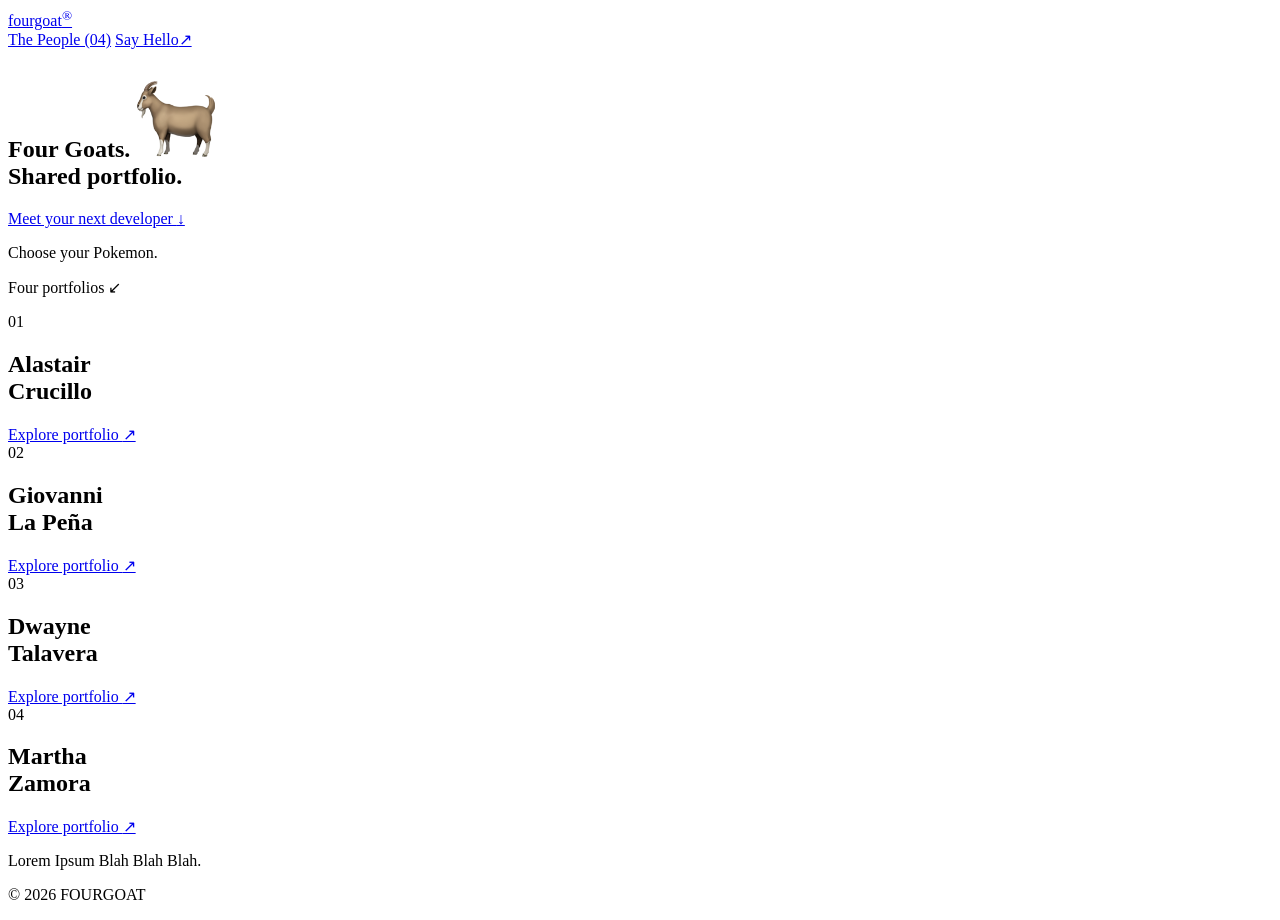
==== src/main/resources/templates/index.html @ 1ed98269 "add landing page and assets folders" ====
<!DOCTYPE html>
<html lang="en" xmlns:th="http://www.thymeleaf.org">
<head>
    <meta charset="UTF-8">
    <meta name="viewport" content="width=device-width, initial-scale=1">
    <title>fourgoat® — Shared portfolio</title>
    <link rel="stylesheet" href="/css/HOME_css.css" th:href="@{/css/HOME_css.css}">
</head>
<body>
    <div class="page">
        <header class="header">
            <a class="wordmark" href="/" th:href="@{/}" aria-label="fourgoat home">fourgoat<sup>®</sup></a>
            <nav aria-label="Main navigation">
                <a href="#people">The People (04)</a>
                <a class="hello" href="#hello">Say <span>Hello</span><span class="hello-arrow" aria-hidden="true">↗</span></a>
            </nav>
        </header>

        <main>
            <section class="hero" aria-labelledby="hero-title">
                <h1 id="hero-title">Four Goats. <img class="goat" src="[data-uri]" alt="" width="88" height="88"><br>Shared portfolio.</h1>
                <a class="hero-prompt" href="#people">Meet your next developer <span aria-hidden="true">↓</span></a>
            </section>

            <section id="people" aria-label="Our four portfolios">
                <div class="section-labels">
                    <p>Choose your Pokemon.</p>
                    <p>Four portfolios <span aria-hidden="true">↙</span></p>
                </div>
                <div class="members">
                    <article class="member member-one" aria-labelledby="member-one-name">
                        <span class="member-number">01</span>
                        <h2 id="member-one-name">Alastair<br>Crucillo</h2>
                        <a class="portfolio-link" href="/member1" th:href="@{/member1}" aria-label="Explore Alastair Crucillo's portfolio">Explore portfolio <span aria-hidden="true">↗</span></a>
                    </article>
                    <article class="member member-two" aria-labelledby="member-two-name">
                        <span class="member-number">02</span>
                        <h2 id="member-two-name">Giovanni<br>La Peña</h2>
                        <a class="portfolio-link" href="/member2" th:href="@{/member2}" aria-label="Explore Giovanni La Peña's portfolio">Explore portfolio <span aria-hidden="true">↗</span></a>
                    </article>
                    <article class="member member-three" aria-labelledby="member-three-name">
                        <span class="member-number">03</span>
                        <h2 id="member-three-name">Dwayne<br>Talavera</h2>
                        <a class="portfolio-link" href="/member3" th:href="@{/member3}" aria-label="Explore Dwayne Talavera's portfolio">Explore portfolio <span aria-hidden="true">↗</span></a>
                    </article>
                    <article class="member member-four" aria-labelledby="member-four-name">
                        <span class="member-number">04</span>
                        <h2 id="member-four-name">Martha<br>Zamora</h2>
                        <a class="portfolio-link" href="/member4" th:href="@{/member4}" aria-label="Explore Martha Zamora's portfolio">Explore portfolio <span aria-hidden="true">↗</span></a>
                    </article>
                </div>
            </section>
        </main>

        <footer id="hello">
            <p class="footer-message">Lorem Ipsum Blah Blah Blah.</p>
            <p class="copyright">© 2026 FOURGOAT</p>
        </footer>
    </div>
</body>
</html>
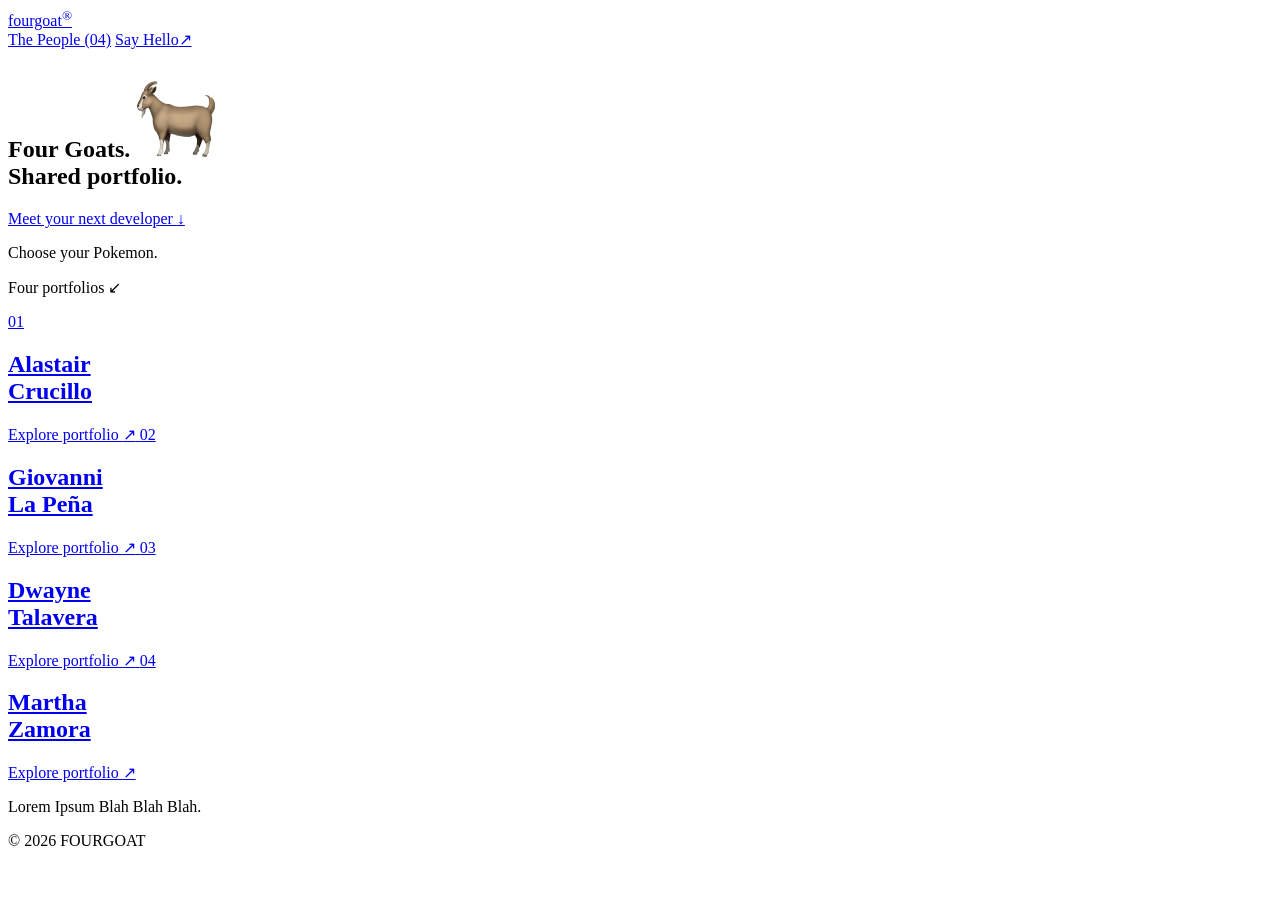
==== commit cc9b1e08: "clickable card" ====
--- a/src/main/resources/templates/index.html
+++ b/src/main/resources/templates/index.html
@@ -28,26 +28,26 @@
                     <p>Four portfolios <span aria-hidden="true">↙</span></p>
                 </div>
                 <div class="members">
-                    <article class="member member-one" aria-labelledby="member-one-name">
+                    <a class="member member-one" href="/alastair" th:href="@{/alastair}" aria-label="Explore Alastair Crucillo's portfolio">
                         <span class="member-number">01</span>
                         <h2 id="member-one-name">Alastair<br>Crucillo</h2>
-                        <a class="portfolio-link" href="/member1" th:href="@{/member1}" aria-label="Explore Alastair Crucillo's portfolio">Explore portfolio <span aria-hidden="true">↗</span></a>
-                    </article>
-                    <article class="member member-two" aria-labelledby="member-two-name">
+                        <span class="portfolio-link" aria-hidden="true">Explore portfolio <span>↗</span></span>
+                    </a>
+                    <a class="member member-two" href="/giovanni" th:href="@{/giovanni}" aria-label="Explore Giovanni La Peña's portfolio">
                         <span class="member-number">02</span>
                         <h2 id="member-two-name">Giovanni<br>La Peña</h2>
-                        <a class="portfolio-link" href="/member2" th:href="@{/member2}" aria-label="Explore Giovanni La Peña's portfolio">Explore portfolio <span aria-hidden="true">↗</span></a>
-                    </article>
-                    <article class="member member-three" aria-labelledby="member-three-name">
+                        <span class="portfolio-link" aria-hidden="true">Explore portfolio <span>↗</span></span>
+                    </a>
+                    <a class="member member-three" href="/dwayne" th:href="@{/dwayne}" aria-label="Explore Dwayne Talavera's portfolio">
                         <span class="member-number">03</span>
                         <h2 id="member-three-name">Dwayne<br>Talavera</h2>
-                        <a class="portfolio-link" href="/member3" th:href="@{/member3}" aria-label="Explore Dwayne Talavera's portfolio">Explore portfolio <span aria-hidden="true">↗</span></a>
-                    </article>
-                    <article class="member member-four" aria-labelledby="member-four-name">
+                        <span class="portfolio-link" aria-hidden="true">Explore portfolio <span>↗</span></span>
+                    </a>
+                    <a class="member member-four" href="/martha" th:href="@{/martha}" aria-label="Explore Martha Zamora's portfolio">
                         <span class="member-number">04</span>
                         <h2 id="member-four-name">Martha<br>Zamora</h2>
-                        <a class="portfolio-link" href="/member4" th:href="@{/member4}" aria-label="Explore Martha Zamora's portfolio">Explore portfolio <span aria-hidden="true">↗</span></a>
-                    </article>
+                        <span class="portfolio-link" aria-hidden="true">Explore portfolio <span>↗</span></span>
+                    </a>
                 </div>
             </section>
         </main>
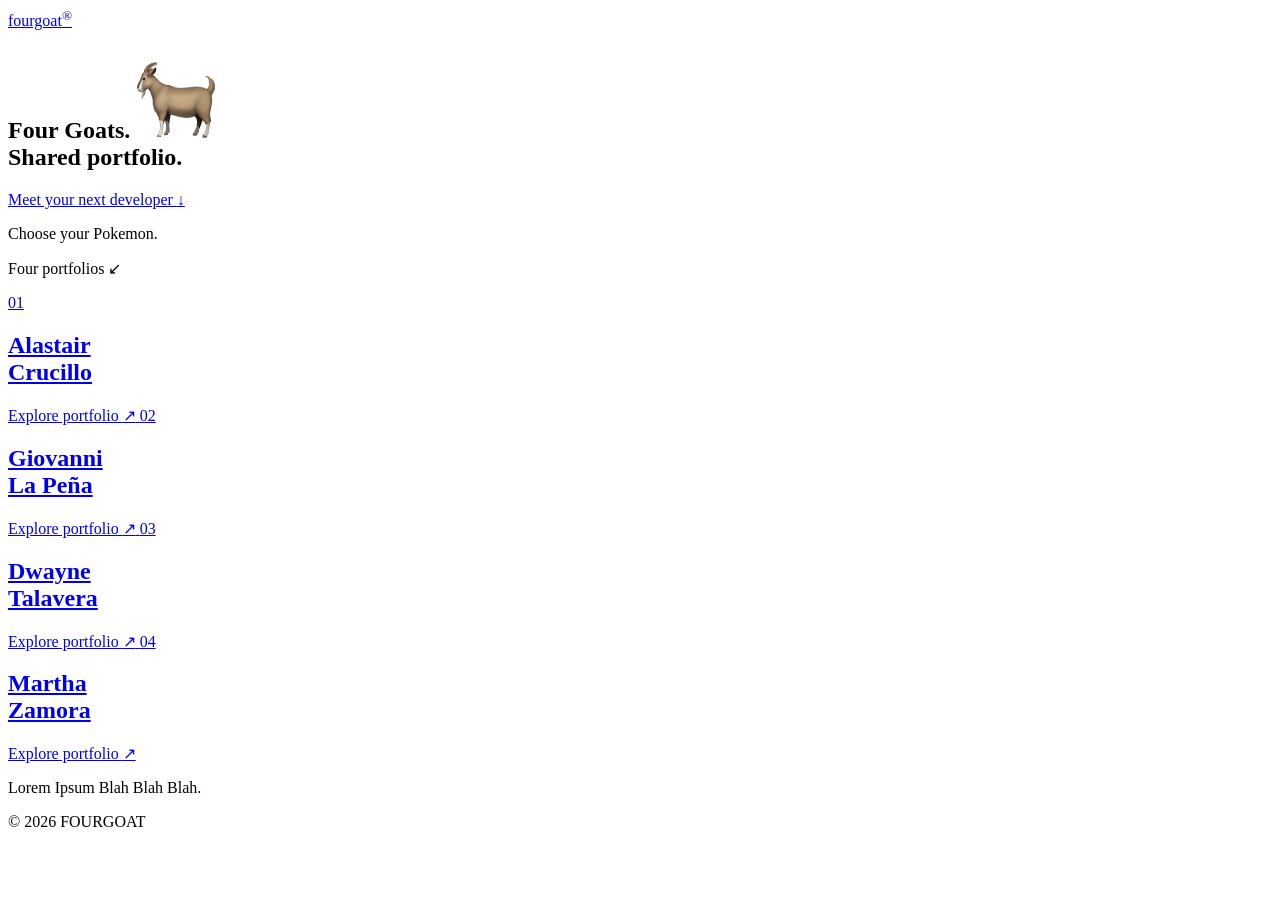
==== commit dcd0b103: "fix" ====
--- a/src/main/resources/templates/index.html
+++ b/src/main/resources/templates/index.html
@@ -10,10 +10,7 @@
     <div class="page">
         <header class="header">
             <a class="wordmark" href="/" th:href="@{/}" aria-label="fourgoat home">fourgoat<sup>®</sup></a>
-            <nav aria-label="Main navigation">
-                <a href="#people">The People (04)</a>
-                <a class="hello" href="#hello">Say <span>Hello</span><span class="hello-arrow" aria-hidden="true">↗</span></a>
-            </nav>
+            
         </header>
 
         <main>
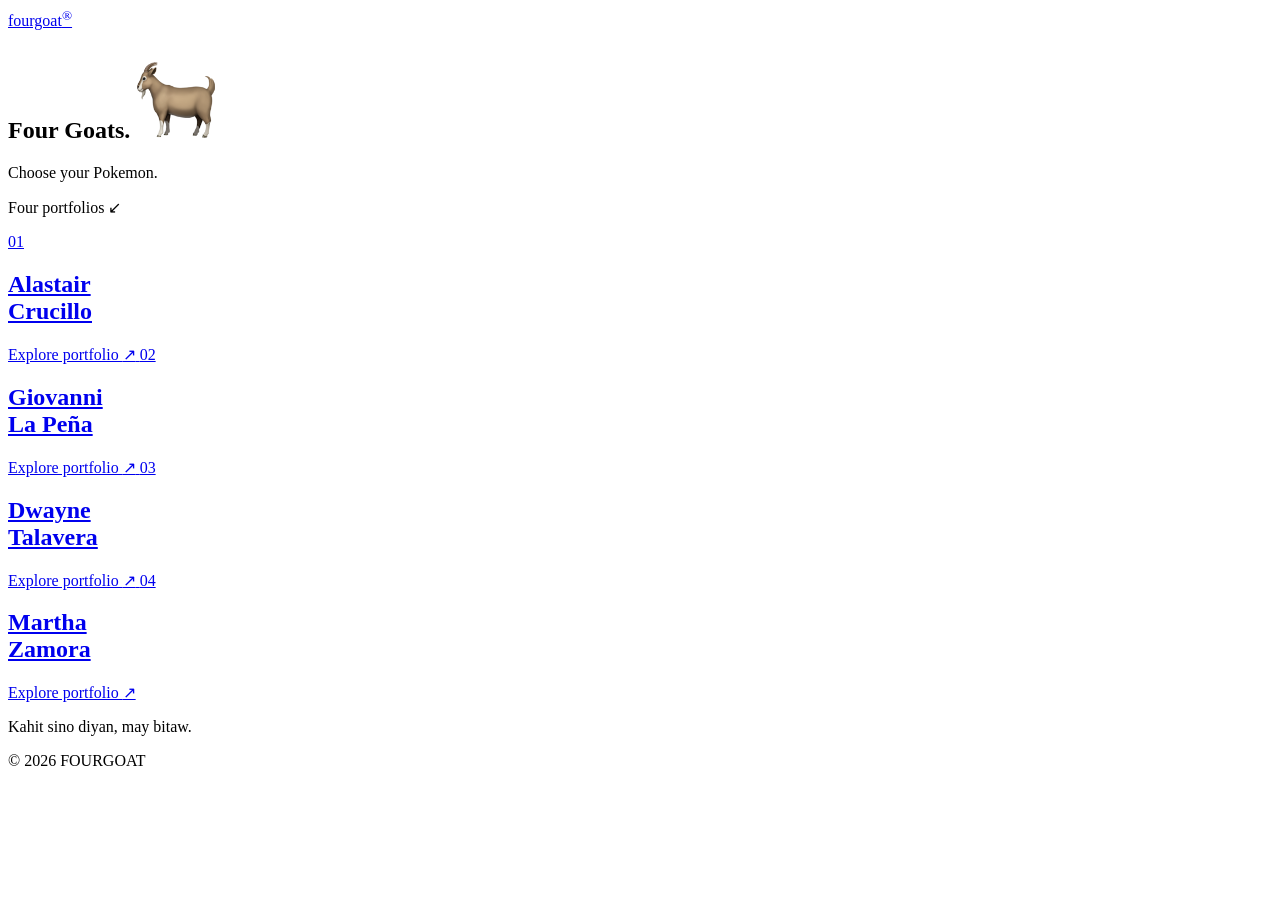
==== commit cbdad61f: "ako naman" ====
--- a/src/main/resources/templates/index.html
+++ b/src/main/resources/templates/index.html
@@ -15,8 +15,8 @@
 
         <main>
             <section class="hero" aria-labelledby="hero-title">
-                <h1 id="hero-title">Four Goats. <img class="goat" src="[data-uri]" alt="" width="88" height="88"><br>Shared portfolio.</h1>
-                <a class="hero-prompt" href="#people">Meet your next developer <span aria-hidden="true">↓</span></a>
+                <h1 id="hero-title">Four Goats. <img class="goat" src="[data-uri]" alt="" width="88" height="88"><br></h1>
+                <a class="hero-prompt" href="#people"></a><span aria-hidden="true"></span></a>
             </section>
 
             <section id="people" aria-label="Our four portfolios">
@@ -50,7 +50,7 @@
         </main>
 
         <footer id="hello">
-            <p class="footer-message">Lorem Ipsum Blah Blah Blah.</p>
+            <p class="footer-message">Kahit sino diyan, may bitaw.</p>
             <p class="copyright">© 2026 FOURGOAT</p>
         </footer>
     </div>
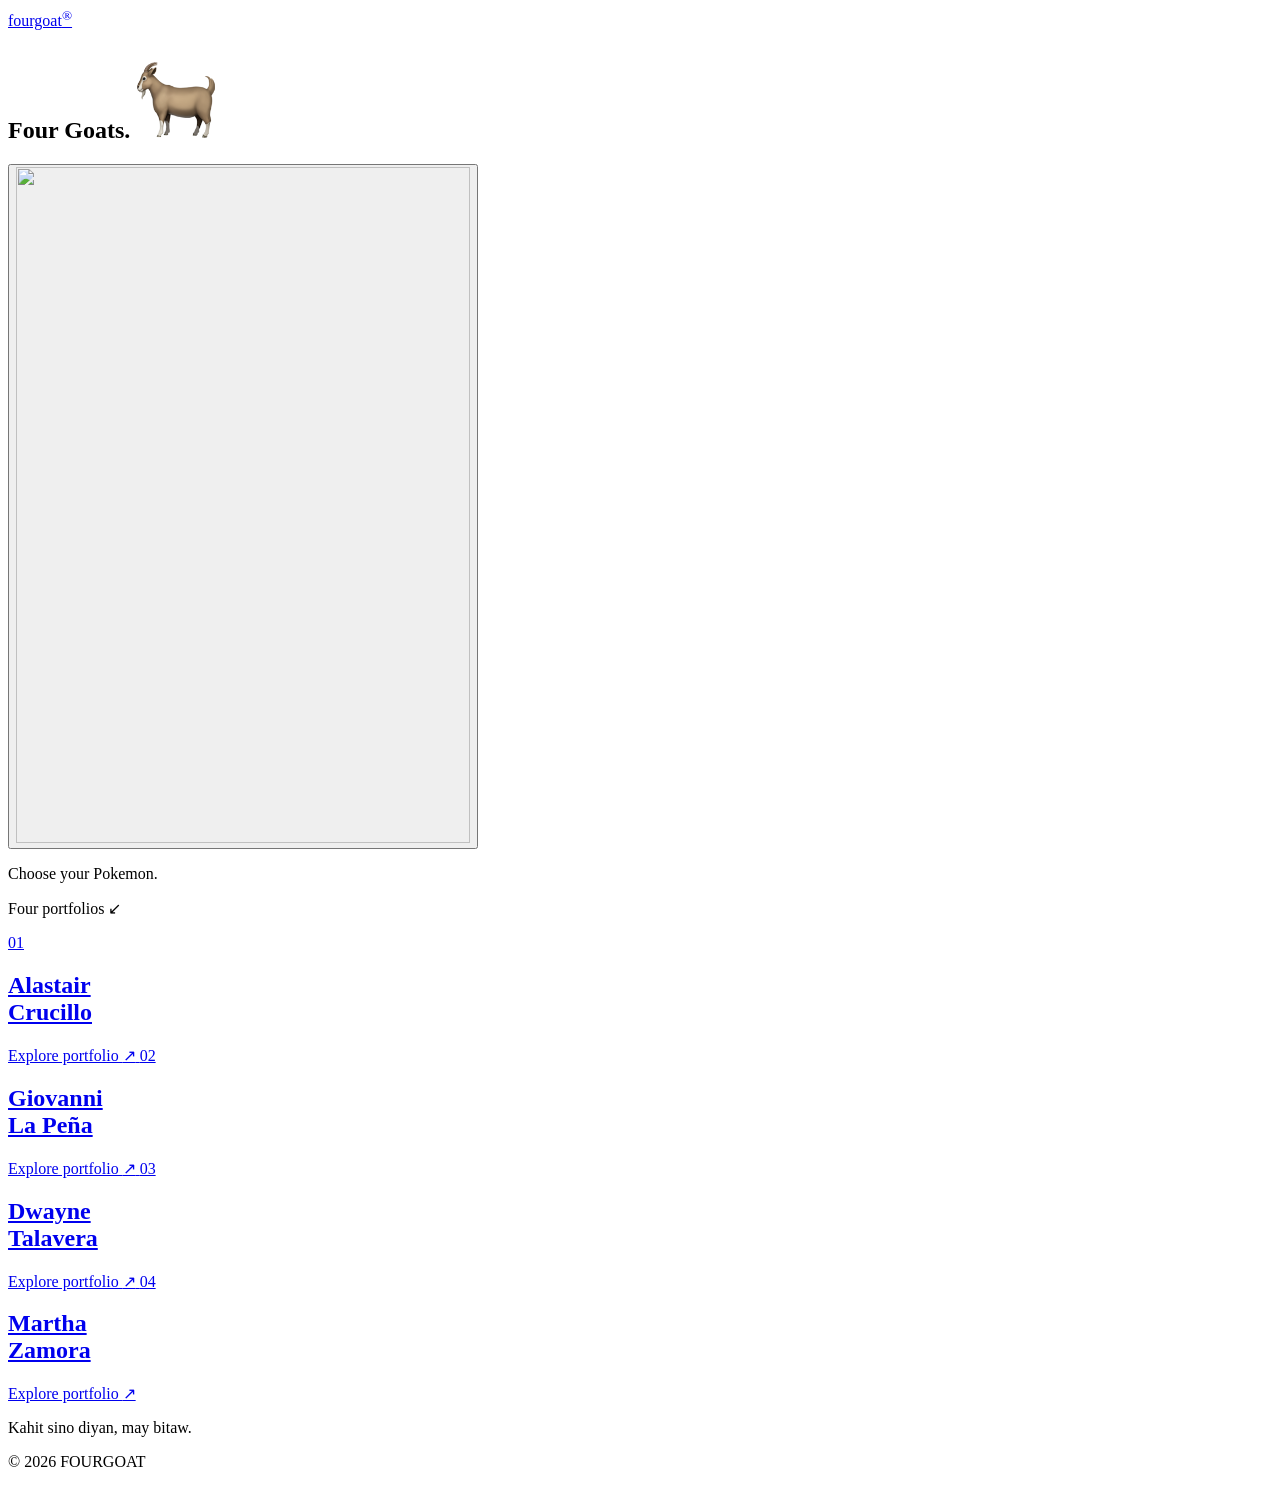
==== commit cf09dc65: "LOL" ====
--- a/src/main/resources/templates/index.html
+++ b/src/main/resources/templates/index.html
@@ -17,6 +17,9 @@
             <section class="hero" aria-labelledby="hero-title">
                 <h1 id="hero-title">Four Goats. <img class="goat" src="[data-uri]" alt="" width="88" height="88"><br></h1>
                 <a class="hero-prompt" href="#people"></a><span aria-hidden="true"></span></a>
+                <button class="hero-reveal" type="button" aria-label="Reveal LALA image" aria-pressed="false">
+                    <img src="/css/LALA.png" th:src="@{/css/LALA.png}" alt="" width="454" height="676">
+                </button>
             </section>
 
             <section id="people" aria-label="Our four portfolios">
@@ -54,5 +57,12 @@
             <p class="copyright">© 2026 FOURGOAT</p>
         </footer>
     </div>
+    <script>
+        const heroReveal = document.querySelector('.hero-reveal');
+        heroReveal.addEventListener('click', () => {
+            const isRevealed = heroReveal.getAttribute('aria-pressed') === 'true';
+            heroReveal.setAttribute('aria-pressed', String(!isRevealed));
+        });
+    </script>
 </body>
 </html>
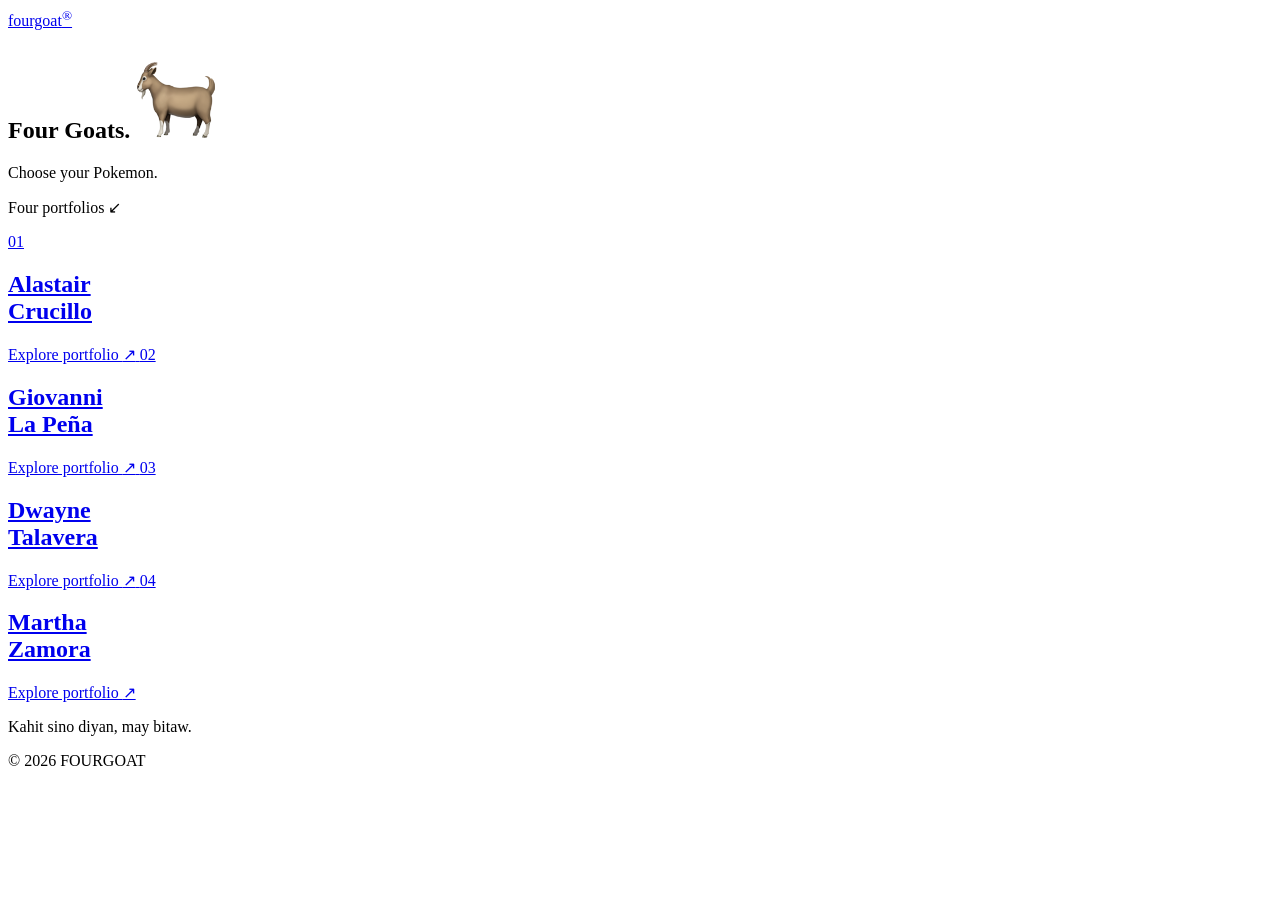
==== commit 0d4f83a2: "Merge branch 'main' of https://github.com/eziofonte/java-portfolio" ====
--- a/src/main/resources/templates/index.html
+++ b/src/main/resources/templates/index.html
@@ -17,9 +17,6 @@
             <section class="hero" aria-labelledby="hero-title">
                 <h1 id="hero-title">Four Goats. <img class="goat" src="[data-uri]" alt="" width="88" height="88"><br></h1>
                 <a class="hero-prompt" href="#people"></a><span aria-hidden="true"></span></a>
-                <button class="hero-reveal" type="button" aria-label="Reveal LALA image" aria-pressed="false">
-                    <img src="/css/LALA.png" th:src="@{/css/LALA.png}" alt="" width="454" height="676">
-                </button>
             </section>
 
             <section id="people" aria-label="Our four portfolios">
@@ -57,12 +54,5 @@
             <p class="copyright">© 2026 FOURGOAT</p>
         </footer>
     </div>
-    <script>
-        const heroReveal = document.querySelector('.hero-reveal');
-        heroReveal.addEventListener('click', () => {
-            const isRevealed = heroReveal.getAttribute('aria-pressed') === 'true';
-            heroReveal.setAttribute('aria-pressed', String(!isRevealed));
-        });
-    </script>
 </body>
 </html>
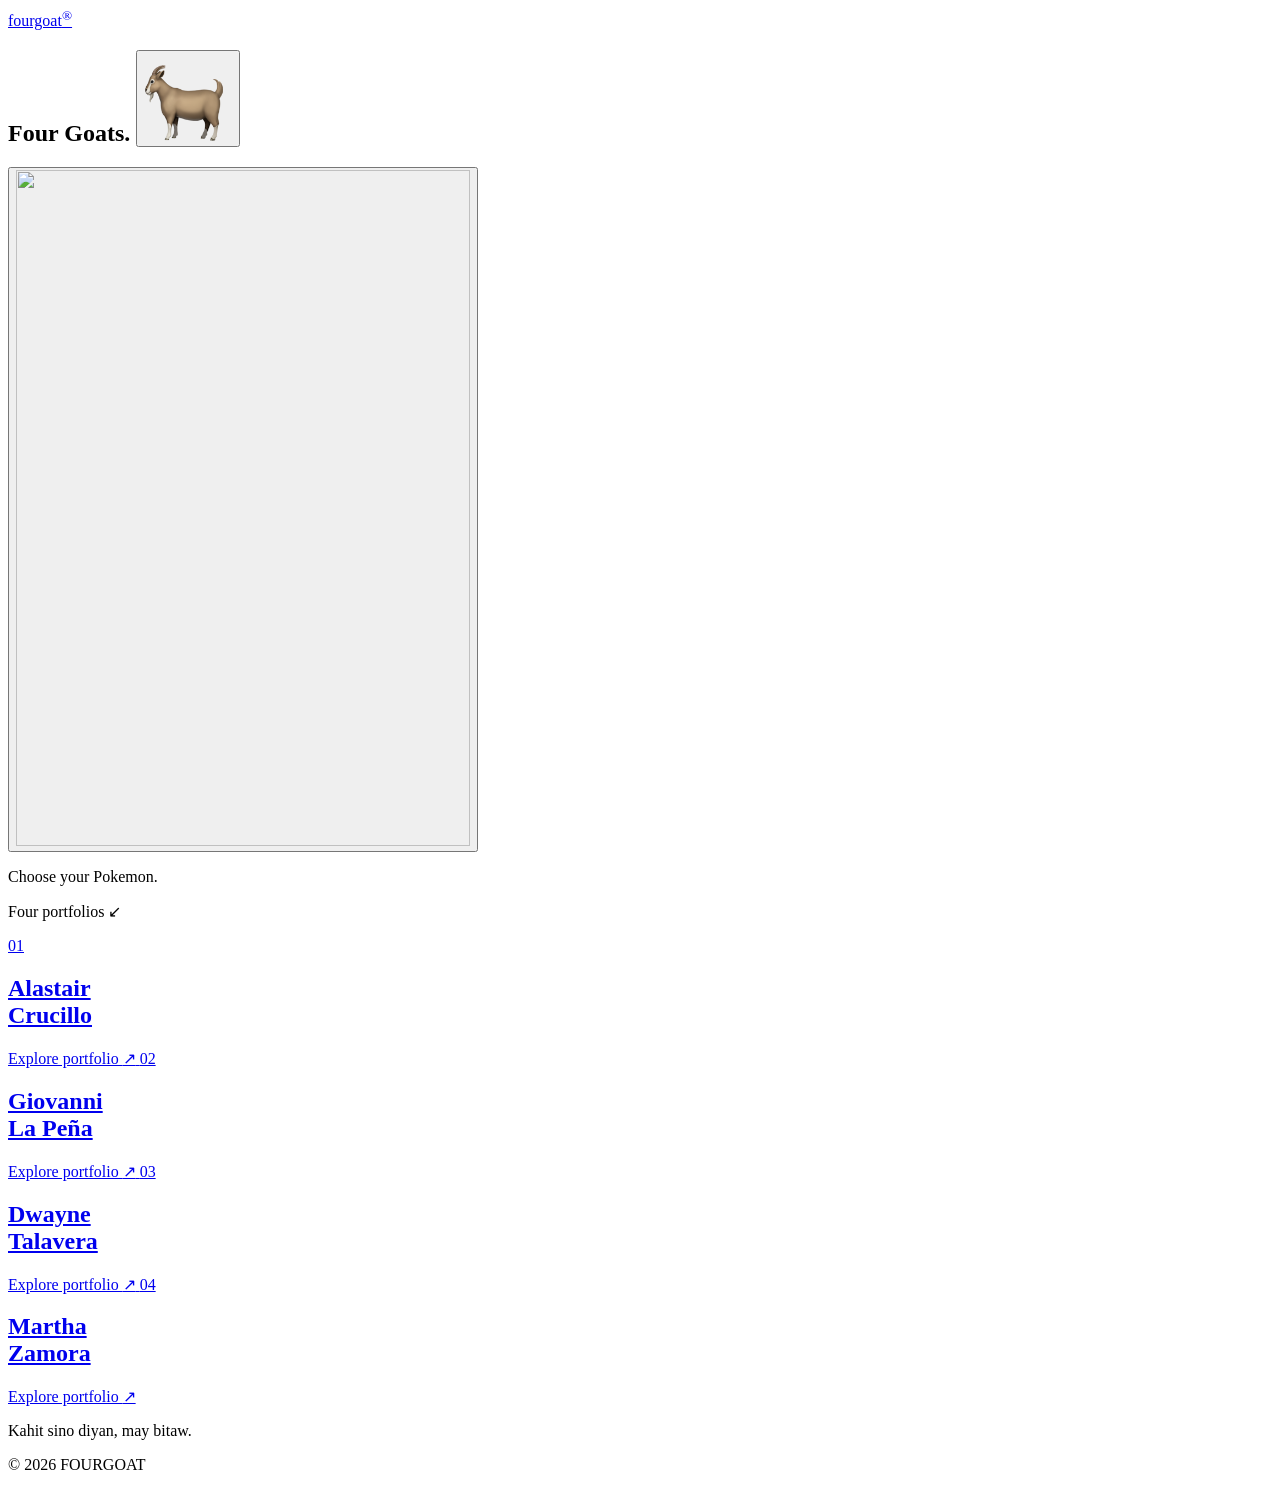
==== commit d17ec167: "martha works" ====
--- a/src/main/resources/templates/index.html
+++ b/src/main/resources/templates/index.html
@@ -15,8 +15,11 @@
 
         <main>
             <section class="hero" aria-labelledby="hero-title">
-                <h1 id="hero-title">Four Goats. <img class="goat" src="[data-uri]" alt="" width="88" height="88"><br></h1>
+                <h1 id="hero-title">Four Goats. <button class="goat-button" type="button" aria-label="Make it rain goats"><img class="goat" src="[data-uri]" alt="" width="88" height="88"></button><br></h1>
                 <a class="hero-prompt" href="#people"></a><span aria-hidden="true"></span></a>
+                <button class="hero-reveal" type="button" aria-label="Reveal LALA image" aria-pressed="false">
+                    <img src="/css/LALA.png" th:src="@{/css/LALA.png}" alt="" width="454" height="676">
+                </button>
             </section>
 
             <section id="people" aria-label="Our four portfolios">
@@ -54,5 +57,46 @@
             <p class="copyright">© 2026 FOURGOAT</p>
         </footer>
     </div>
+    <div class="goat-rain" aria-hidden="true"></div>
+    <script>
+        const heroReveal = document.querySelector('.hero-reveal');
+        heroReveal.addEventListener('click', () => {
+            const isRevealed = heroReveal.getAttribute('aria-pressed') === 'true';
+            heroReveal.setAttribute('aria-pressed', String(!isRevealed));
+        });
+
+        const goatButton = document.querySelector('.goat-button');
+        const goatImage = goatButton.querySelector('img');
+        const goatRain = document.querySelector('.goat-rain');
+        const reducedMotion = window.matchMedia('(prefers-reduced-motion: reduce)');
+
+        goatButton.addEventListener('click', () => {
+            if (reducedMotion.matches) return;
+
+            const goatCount = 24;
+            const goats = document.createDocumentFragment();
+
+            for (let index = 0; index < goatCount; index++) {
+                const goat = new Image();
+                goat.src = goatImage.src;
+                goat.alt = '';
+                goat.style.left = `${4 + ((index + Math.random()) / goatCount) * 92}%`;
+                goat.style.width = `${32 + Math.random() * 40}px`;
+                goats.append(goat);
+
+                const tilt = Math.random() * 60 - 30;
+                const fall = goat.animate([
+                    { transform: `translateX(-50%) rotate(${tilt}deg)` },
+                    { transform: `translate(-50%, calc(100vh + 120px)) rotate(${-tilt}deg)` },
+                ], {
+                    duration: 2200 + Math.random() * 1000,
+                    delay: index < 4 ? 0 : Math.random() * 1100,
+                });
+                fall.onfinish = () => goat.remove();
+            }
+
+            goatRain.replaceChildren(goats);
+        });
+    </script>
 </body>
 </html>
